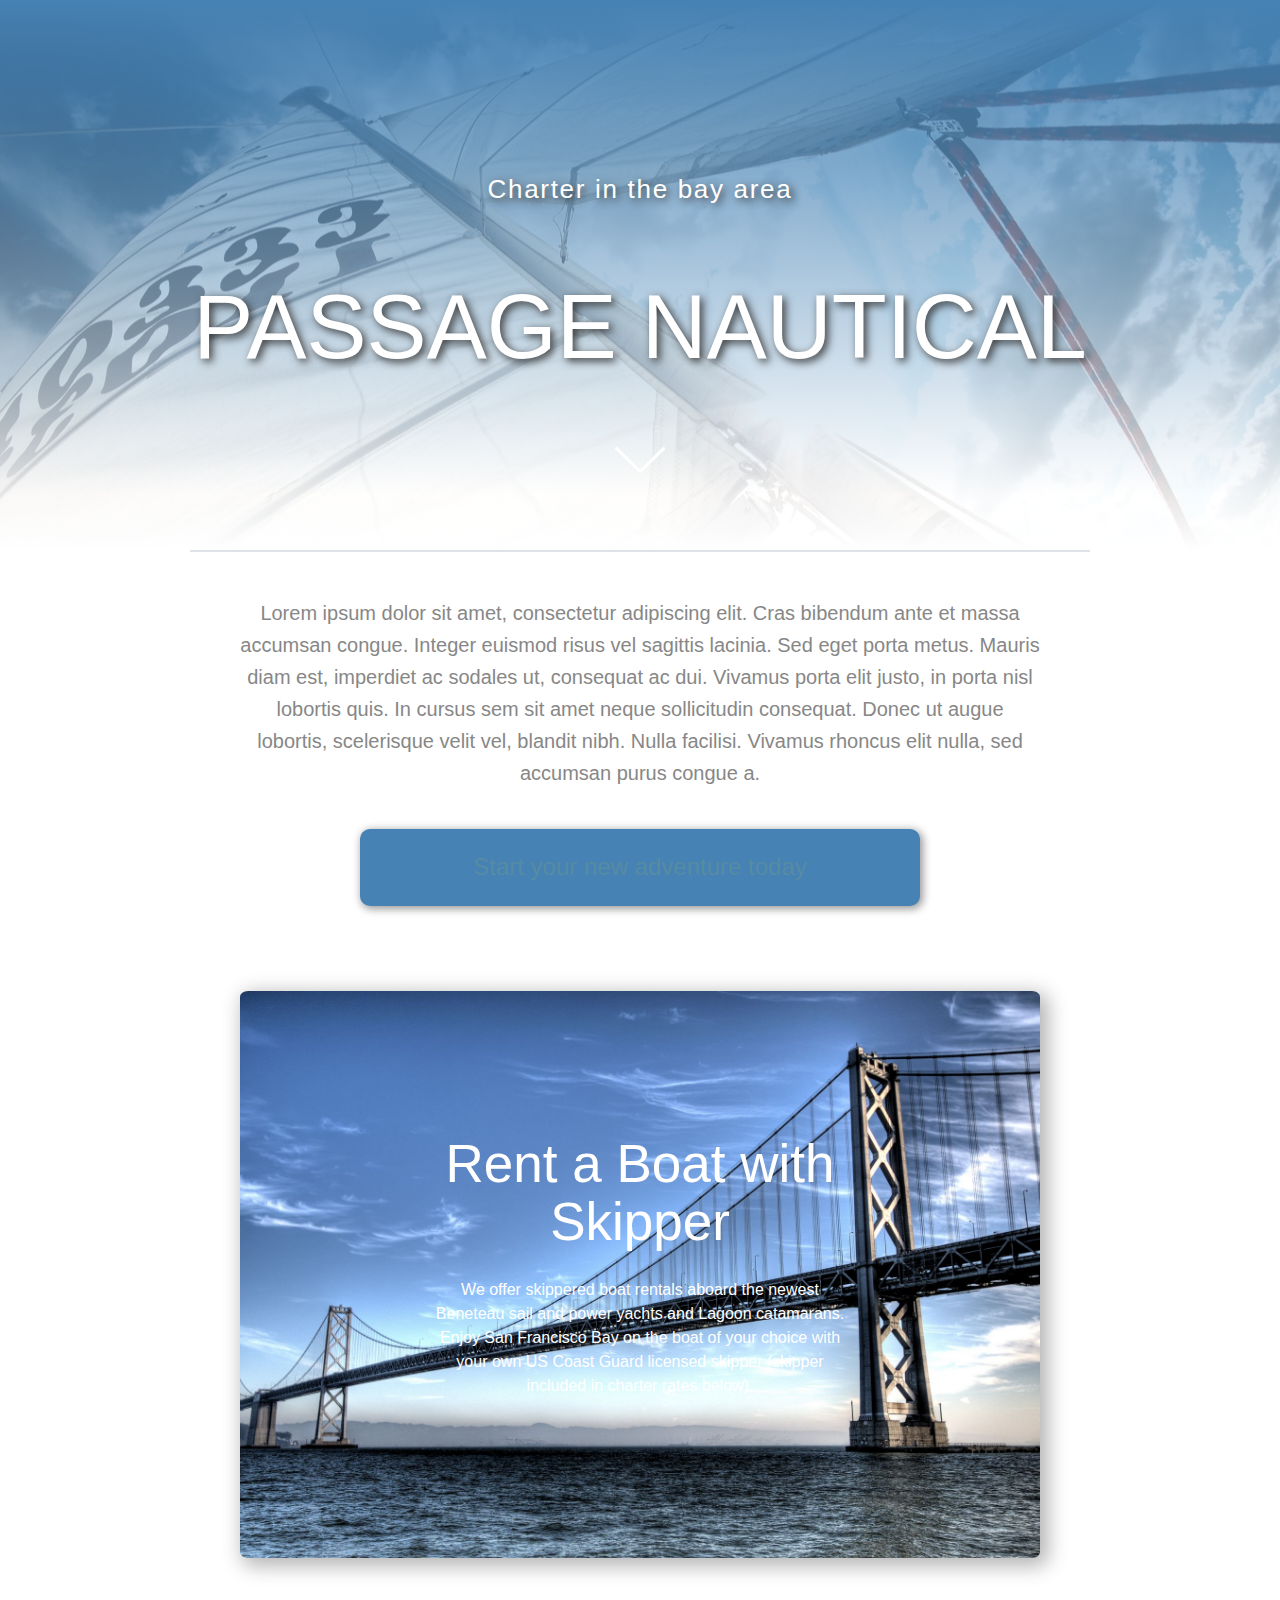
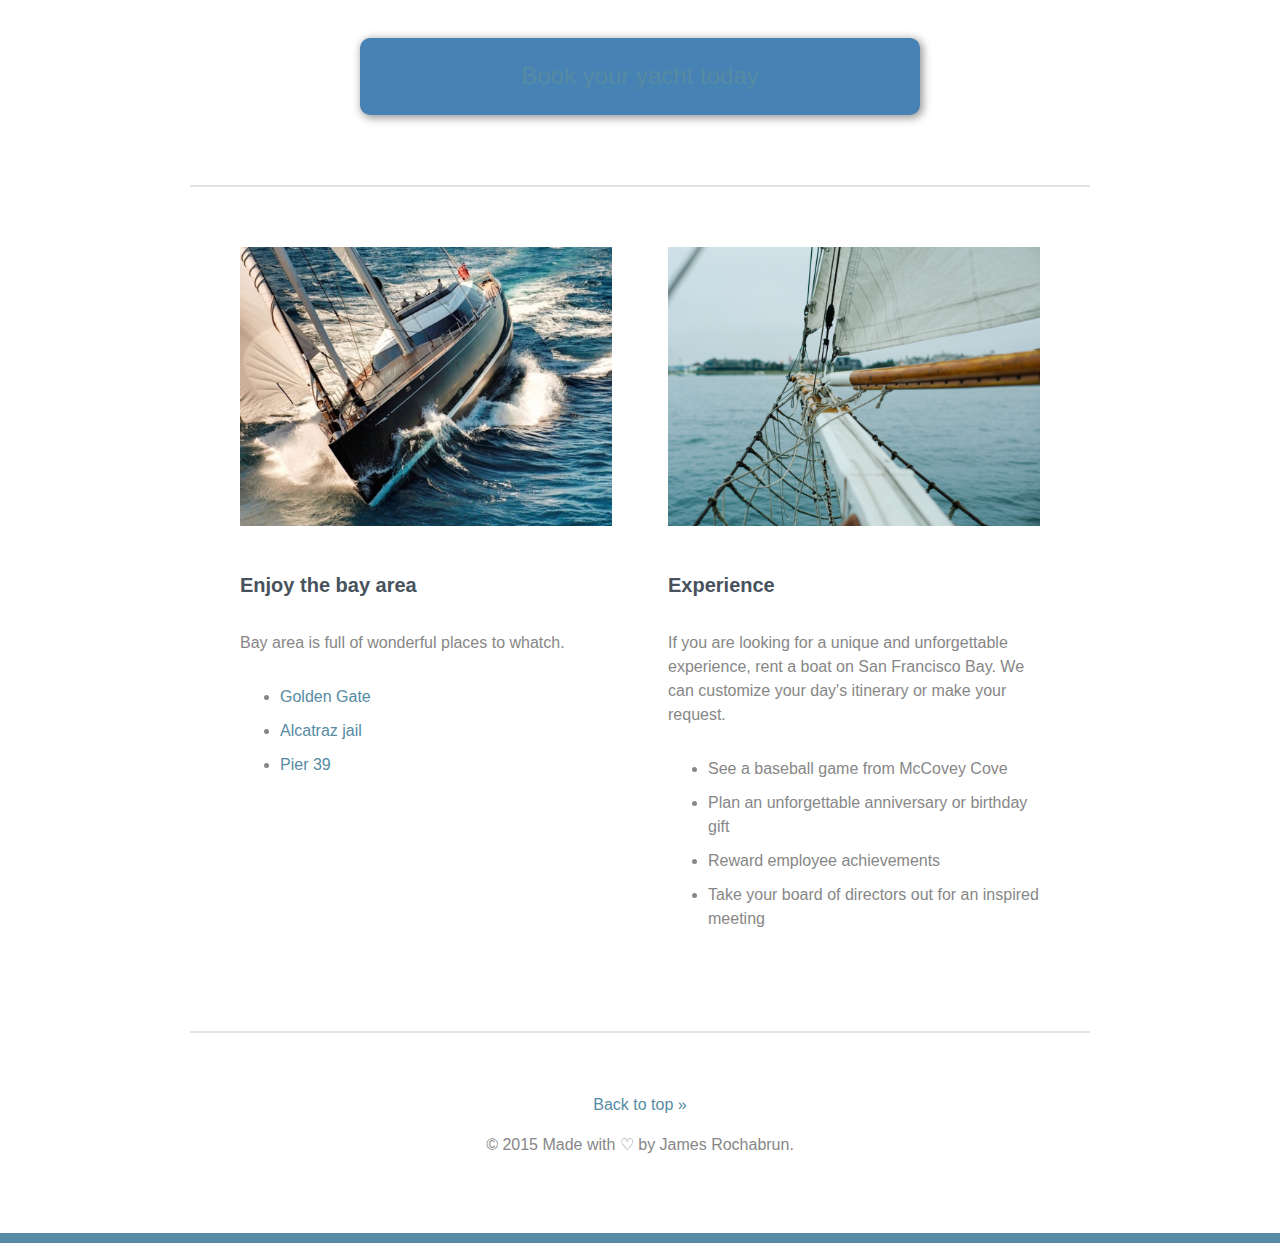
==== index.html @ 80bff2a0 "ordering the files" ====
<!DOCTYPE html>
<html>
  <head>
    <title>Passage nautical</title>
    <link rel="stylesheet" href="css/main.css">
    <meta name="viewport" content="width=device-width, initial-scale=1.0">

</head>
<body> 
    <header id="top" class="main-header">
        <span class="title">Charter in the bay area</span>
        <h1>Passage Nautical</h1>
        <img class="arrow" src="img/arrow.svg" alt="Down arrow">
    </header>
    
		<div class="primary-content t-border">
			<p class="intro">
Lorem ipsum dolor sit amet, consectetur adipiscing elit. Cras bibendum ante et massa accumsan congue. Integer euismod risus vel sagittis lacinia. Sed eget porta metus. Mauris diam est, imperdiet ac sodales ut, consequat ac dui. Vivamus porta elit justo, in porta nisl lobortis quis. In cursus sem sit amet neque sollicitudin consequat. Donec ut augue lobortis, scelerisque velit vel, blandit nibh. Nulla facilisi. Vivamus rhoncus elit nulla, sed accumsan purus congue a.

			</p>
			<a class="callout" href="form.html" >Start your new adventure today</a>
   
      <div class="wildlife">
        <h2>	Rent a Boat with Skipper</h2>
        <p>
         We offer skippered boat rentals aboard the newest Beneteau sail and power yachts and Lagoon catamarans.  Enjoy San Francisco Bay on the boat of your choice with your own US Coast Guard licensed skipper (skipper included in charter rates below).  
        </p>
      </div><!-- End .wildlife -->
      
			<a class="callout" href="form.html">Book your yacht today</a>
		</div><!-- End .primary-content -->

		<div class="secondary-content t-border group"> 
      <div class="resorts">
        <img src="img/yacht1.jpg" alt="Resort">
        <h3>Enjoy the bay area</h3>
        <p>
          Bay area is full of wonderful places to whatch.
        </p>
        <ul>
          <li><a href="#hotels">Golden Gate</a></li>
          <li><a href="#resorts">Alcatraz jail</a></li>
          <li><a href="#lodging">Pier 39</a></li>
        </ul>		
      </div>
      
      <div class="tips">
        <img src="img/yacht2.jpg" alt="Mountain Landscape">
        <h3>Experience</h3>
        <p>
        If you are looking for a unique and unforgettable experience, rent a boat on San Francisco Bay. We can customize your day's itinerary or make your request.
        </p>
        <ul>
          <li>See a baseball game from McCovey Cove</li>
          <li>Plan an unforgettable anniversary or birthday gift</li>
          <li>Reward employee achievements</li>
          <li>Take your board of directors out for an inspired meeting</li>
        </ul>
      </div>
		</div><!-- End .secondary-content -->
    
		<footer class="main-footer">
			<a href="#top">Back to top &raquo;</a>
      <p>&copy; 2015 Made with &#9825; by James Rochabrun.</p>
		</footer>
  </body>
</html>
---- css/main.css ----
/* Base Styles -------------------- */

*{
  box-sizing: border-box;
}

body {

  color: #878787;
  margin: 0;
  font: 1em/1.5 "Helvetica Neue", Helvetica, Arial, sans-serif;
}

h1 {  
  font-size: 5.625rem; /* 90px/16px  */
  color: rgba(255, 255, 255, 1);
  text-transform: uppercase;
  font-weight: normal;
  line-height: 1.3;
  text-shadow: 3px 3px 9px #333;


 
}

span {
    text-shadow: 3px 3px 9px #333;
}



h2 {
  font-size: 3.3125em; /* 53px/16px  */
  font-weight: normal;
  line-height: 1.1;
  margin: 0 0 .5em; /* 0 0 26px */
}

h3 {
  font-size: 1.25em; /* 20px/16px  */
  color: #48525c;
  line-height: 1.2;
  margin-bottom: 1.7em; /* 34px */
}

img {
  max-width: 100%;
  margin-bottom:20px;
}

ol,
ul {
  margin: 30px 0;
}

li { 
margin-bottom:10px;
}
  
    
/* Pseudo-classes ------------------ */

a:link {
  color: #568ba3;
  text-decoration: none;
}

a:visited {
  color: lightblue;
}

a:hover {
  color: rgba(255, 169, 73, .4);
}

a:active {
  color: lightcoral;
}

/* Main Styles --------------------- */

.main-header {
/* se puede hacer en una sola linea como la de abajo
  background-color: #ffa949;
  
  background-image: url('../img/mountains.jpg');
  background-size: cover;
  background-repeat: no-repeat;
  background-position: center;
  
*/
  padding-top:170px;
  height: 550px;
  
 
  background: linear-gradient(#4682b4, transparent 90%),
              linear-gradient(0deg, #fff, transparent),
              #ffa949 url('../img/yacht3.jpg') no-repeat center;
  background-size: cover;

}

.title {
  color: white;
  font-size: 1.625rem; /* 26px/16px */
  letter-spacing: .065em;
  font-weight: 200;
/*  border-bottom: 2px solid;*/
  padding-bottom: 12px;
}

.intro {
  font-size: 1.25em; /* 20px/16px */
  line-height: 1.6;  
}

.primary-content,
.main-header,
.main-footer {
  text-align: center;
}

.primary-content {
	padding-top: 25px;
  padding-bottom: 70px;
}

.secondary-content {
	padding-top: 60px;
	padding-bottom: 70px;
  border-bottom: 2px solid #dfe2e6;
/*  overflow: auto; esto puede servir para separar las columnas cuando se usa float, pero mejor es usar clearfix  */
}

.callout {
  font-size: 1.5em;
  margin-top: 20px;
  display: inline-block;
  background-color: #4682b4;
/*  padding: 40px 60px ;*/
  padding: 19px 39px 18px 39px;
  text-align: center;
  border-radius: 10px;
  width: 70%;
  border: 1px solid #4682b4;
  border-width: 1px 1px 3px;
/*  box-shadow: 0 -1px 0 rgba(255,255,255,0.1) inset;*/
    box-shadow: 2px 2px 9px 1px #999;
 
}



.main-footer {
  padding-top: 60px;
  padding-bottom: 60px;
  border-bottom: 10px solid #568ba3;
}

.t-border {
  border-top: 2px solid #dfe2e6;
}

/* Layout Styles ------------------ */

.primary-content, 
.secondary-content {
  width: 75%;
  padding-left:50px;
  padding-right: 50px;
  margin: auto;
  max-width:900px;
}

.wildlife {
  color: white;
  background: #434a52 url('../img/bridge.jpg') no-repeat center; 
  background-size: cover;
  padding: 18% 24%;
/*  border-top: 10px solid #999;*/
  margin: 85px 0 60px;
   box-shadow:  5px 5px 20px 3px  rgba(0,0,0, 0.3);
  border-radius: 1%;
}

.arrow {
  
 width: 50px;
}

/* floated columns ------------------ */

.resorts,
.tips {
  width: 46.5%
}

.tips{
  float:right;
}

.resorts {
  float: left;
}


/* floated clearfix ------------------ */

.group:after {
  content:"";
  display: table;
  clear: both;
}


/* Media  querys-------------------- */

@media (max-width: 1024px) {
    .primary-content,
    .secondary-content {
     width:90%;
  
  }

  .wildlife {
  padding: 10% 12%;
  margin: 50px 0 20px;
}
}

@media (max-width:768px) {
    .primary-content,
    .secondary-content {
     width:100%;
     padding: 20px;
     border-top: none;
  }

  .main-header {
  max-height:380px;
  padding: 50px 0 0;
  
}


  .title {
  font-size: 1.3rem;
  border:none;
}

  h1 {
  font-size: 4.5rem;
  line-height:1.1;

}

  .arrow {
  display: none;

}

.intro {
  font-size: 1rem;
}

.resorts,
.tips {
  float: none;
  width: 100%
}

 .main-footer {
  padding : 20px 0;
  
  
}

.callout {
  width: 75%;
  padding:10px 10px;
  text-align: center;
  font-size: 1.05em;


}

}
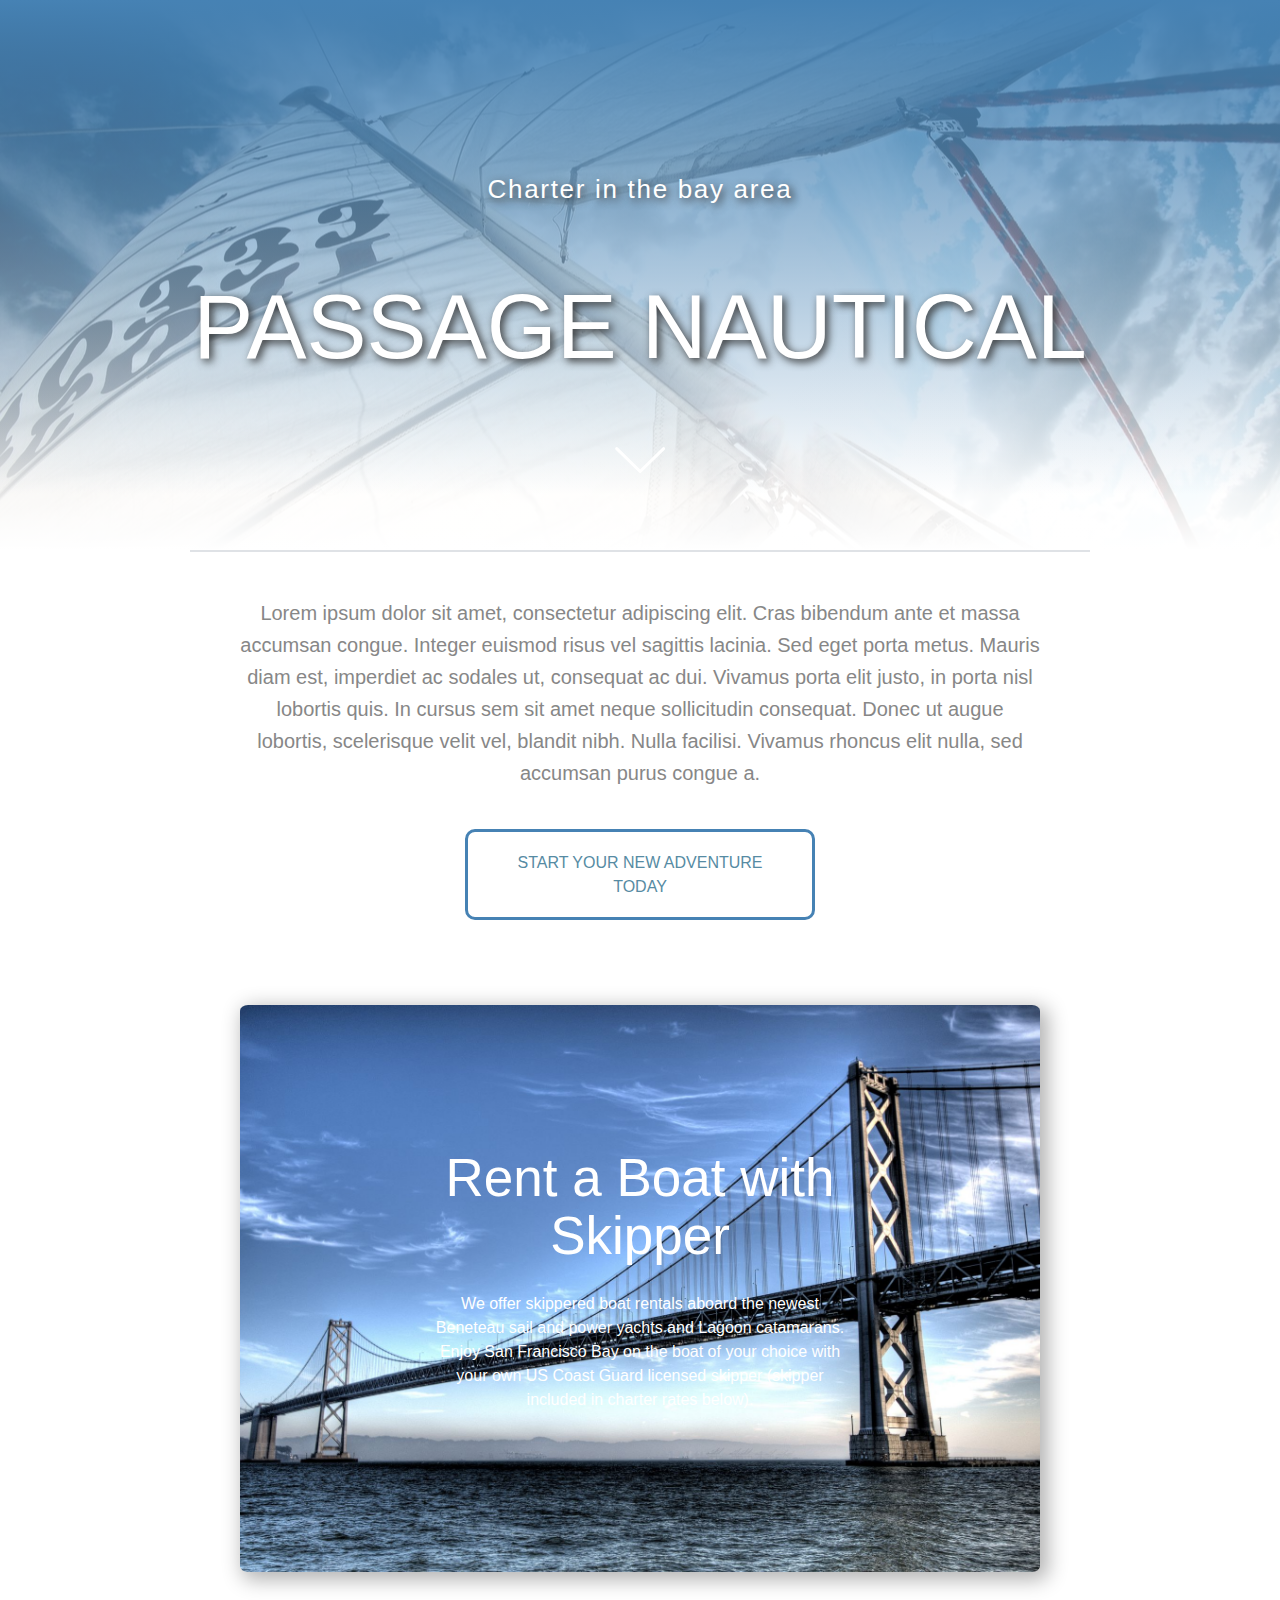
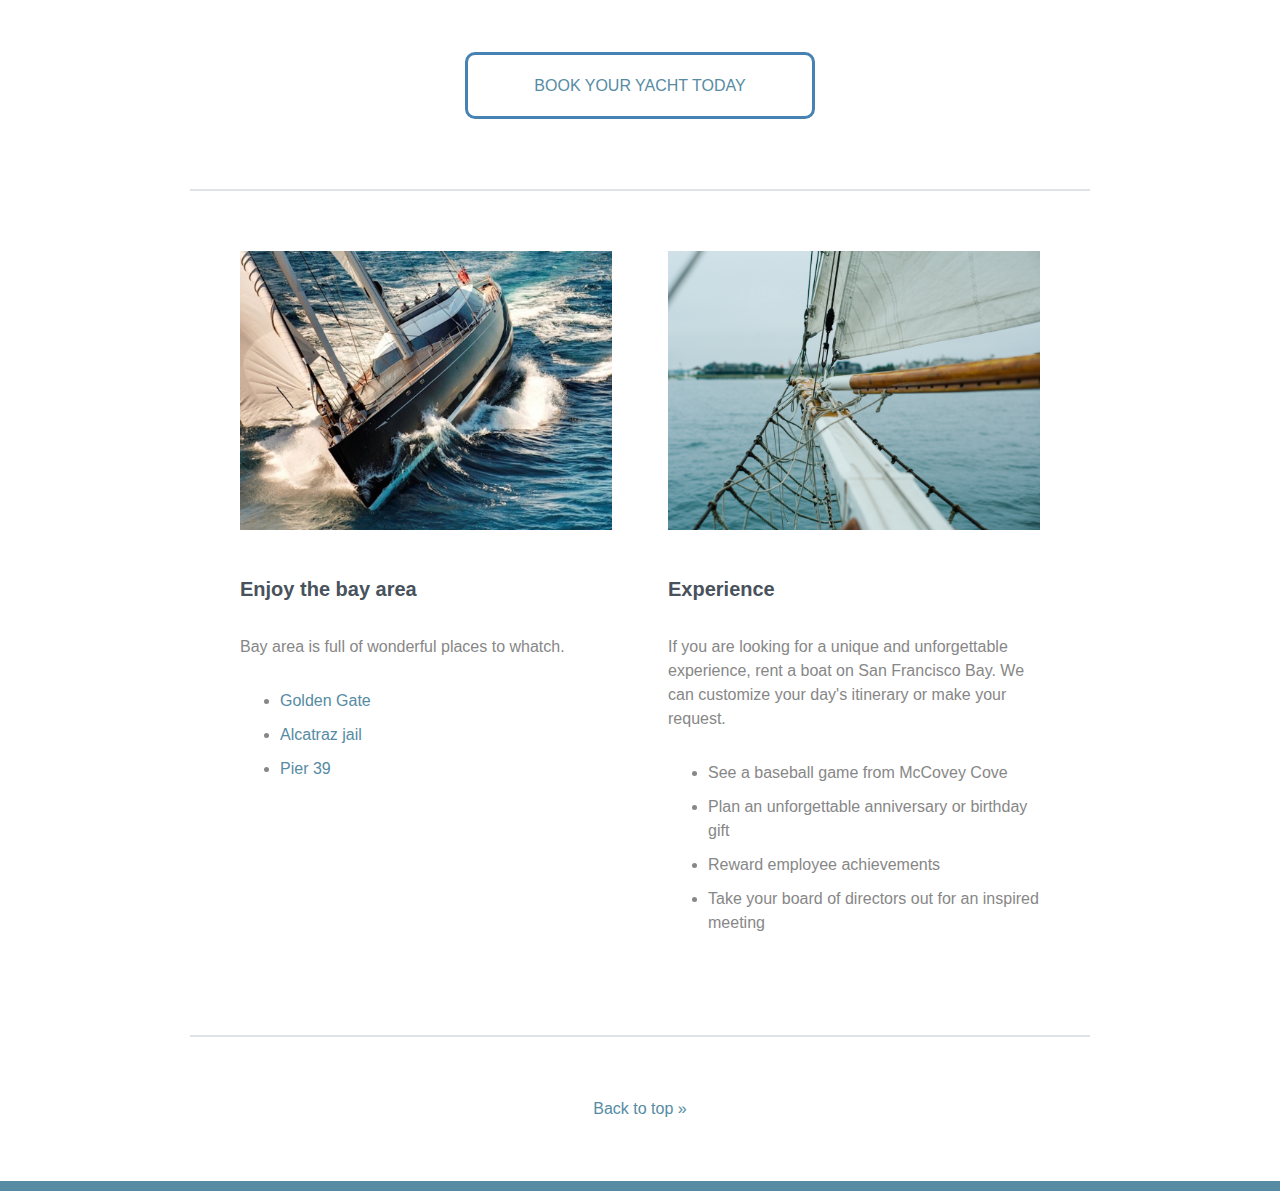
==== commit f27571dc: "version 1" ====
--- a/index.html
+++ b/index.html
@@ -45,7 +45,7 @@
       </div>
       
       <div class="tips">
-        <img src="img/yacht2.jpg" alt="Mountain Landscape">
+        <img class="gradient" src="img/yacht2.jpg" alt="Mountain Landscape">
         <h3>Experience</h3>
         <p>
         If you are looking for a unique and unforgettable experience, rent a boat on San Francisco Bay. We can customize your day's itinerary or make your request.
@@ -61,7 +61,6 @@
     
 		<footer class="main-footer">
 			<a href="#top">Back to top &raquo;</a>
-      <p>&copy; 2015 Made with &#9825; by James Rochabrun.</p>
 		</footer>
   </body>
 </html>--- a/css/main.css
+++ b/css/main.css
@@ -19,14 +19,11 @@
   line-height: 1.3;
   text-shadow: 3px 3px 9px #333;
 
-
- 
 }
 
 span {
     text-shadow: 3px 3px 9px #333;
 }
-
 
 
 h2 {
@@ -70,7 +67,13 @@
 }
 
 a:hover {
-  color: rgba(255, 169, 73, .4);
+  color: #5c94c3;
+ 
+}
+
+.callout:hover {
+  color: white;
+  background-color:#4682b4;
 }
 
 a:active {
@@ -133,19 +136,18 @@
 }
 
 .callout {
-  font-size: 1.5em;
+  font-size: 1em;
+  font-weight:500;
   margin-top: 20px;
+  text-transform:uppercase;
   display: inline-block;
-  background-color: #4682b4;
-/*  padding: 40px 60px ;*/
+  width:350px;
   padding: 19px 39px 18px 39px;
   text-align: center;
   border-radius: 10px;
-  width: 70%;
-  border: 1px solid #4682b4;
-  border-width: 1px 1px 3px;
-/*  box-shadow: 0 -1px 0 rgba(255,255,255,0.1) inset;*/
-    box-shadow: 2px 2px 9px 1px #999;
+  border: 3px solid #4682b4;
+/*  border-width: 1px 1px 3px;*/
+  box-shadow: 0 -1px 0 rgba(255,255,255,0.1) inset;
  
 }
 
@@ -165,7 +167,7 @@
 
 .primary-content, 
 .secondary-content {
-  width: 75%;
+ 
   padding-left:50px;
   padding-right: 50px;
   margin: auto;
@@ -216,16 +218,20 @@
 /* Media  querys-------------------- */
 
 @media (max-width: 1024px) {
-    .primary-content,
-    .secondary-content {
-     width:90%;
-  
-  }
+  
 
   .wildlife {
   padding: 10% 12%;
   margin: 50px 0 20px;
 }
+}
+
+@media (max-width: 510px) {
+
+.resorts,
+.tips {
+  float: none;
+  width: 100%
 }
 
 @media (max-width:768px) {
@@ -263,11 +269,7 @@
   font-size: 1rem;
 }
 
-.resorts,
-.tips {
-  float: none;
-  width: 100%
-}
+
 
  .main-footer {
   padding : 20px 0;
